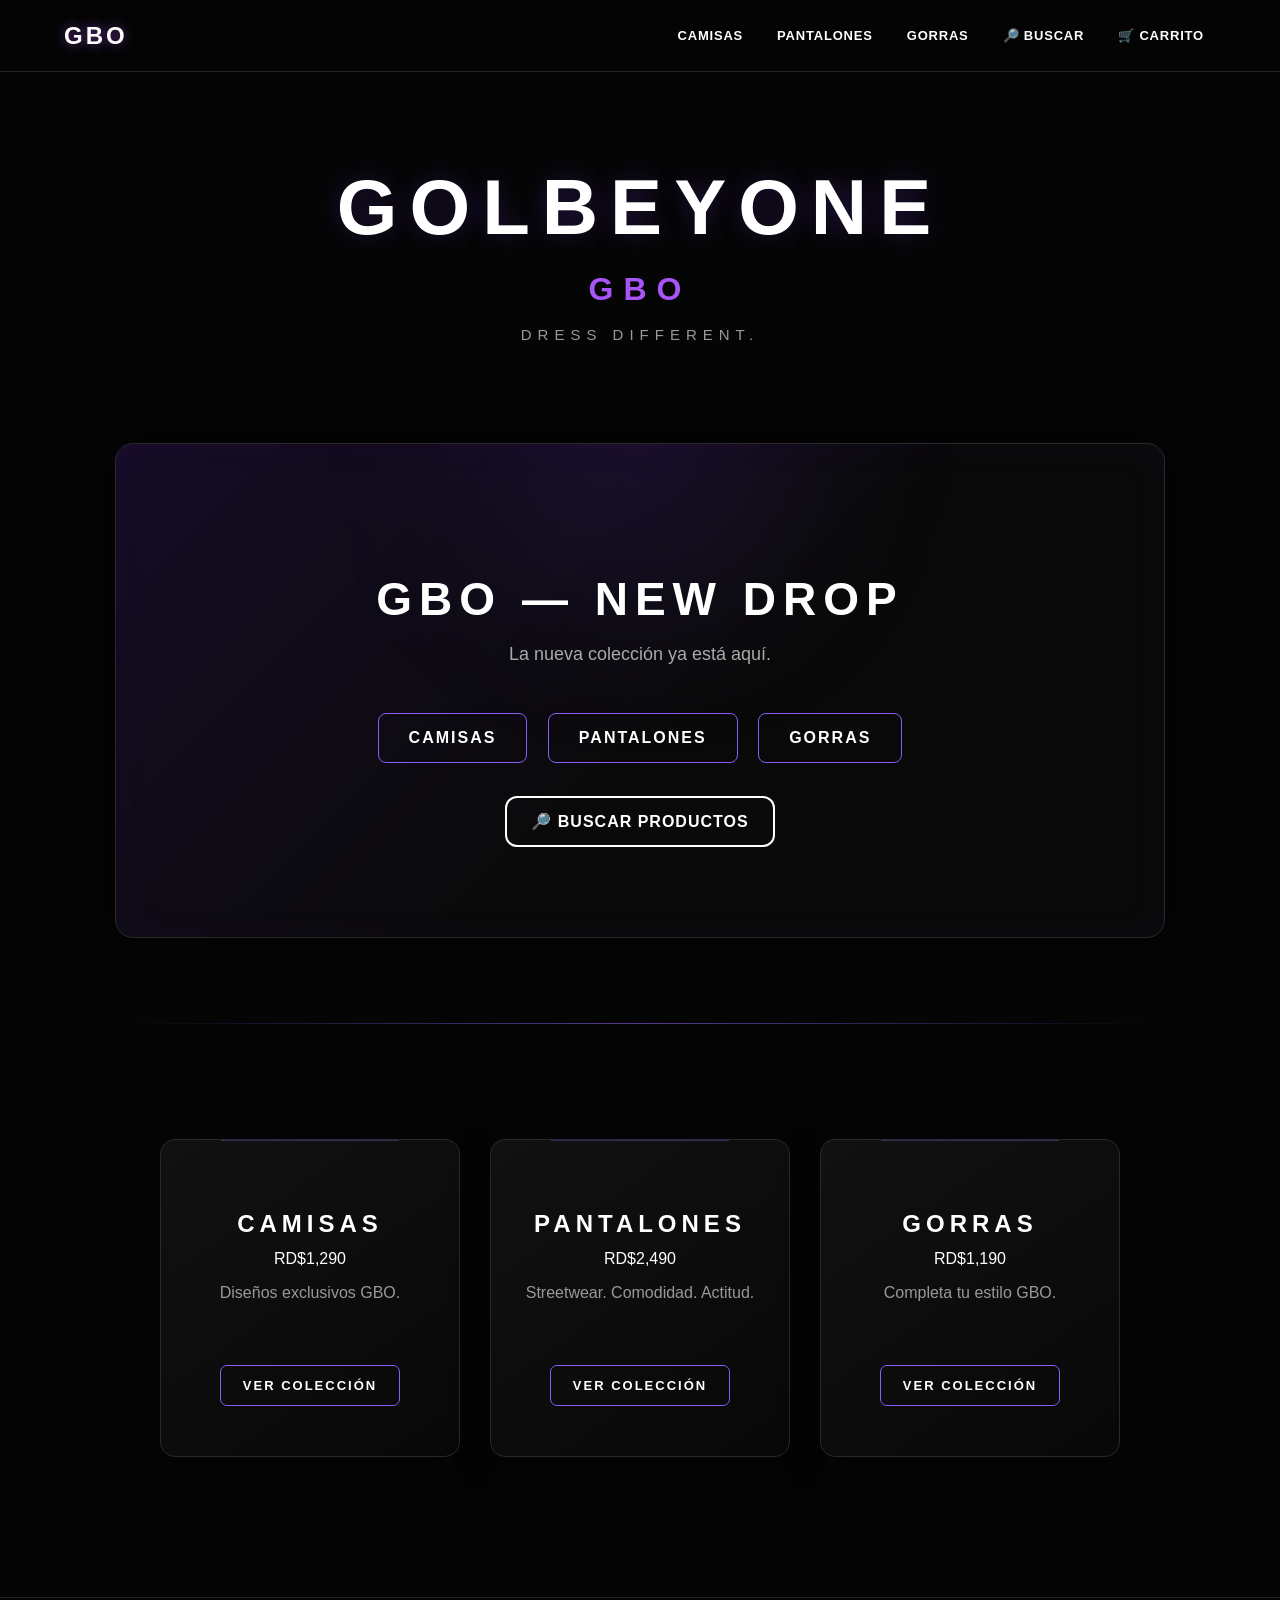
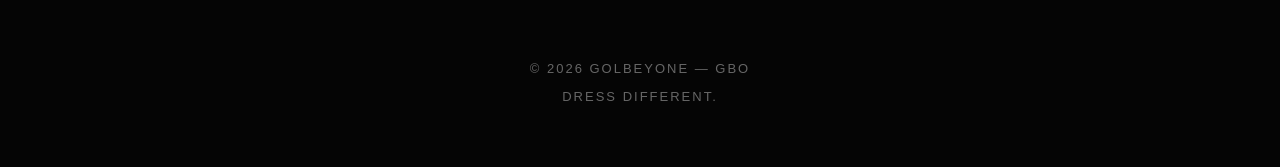
==== index.html @ 5a4a895e "Primera version de GOLBEYONE" ====
<!DOCTYPE html>
<html lang="es">

<head>
    <meta charset="UTF-8">
    <meta name="viewport" content="width=device-width, initial-scale=1.0">

    <title>GOLBEYONE | GBO</title>

    <link rel="stylesheet" href="style.css">
</head>

<body>

    <!-- =========================
         NAVEGACIÓN GBO
    ========================== -->

    <nav class="navbar">

        <a href="index.html" class="logo">
            GBO
        </a>

        <div class="nav-links">

            <a href="camisas.html">
                CAMISAS
            </a>

            <a href="pantalones.html">
                PANTALONES
            </a>

            <a href="gorras.html">
                GORRAS
            </a>

            <a href="buscar.html">
                🔎 BUSCAR
            </a>

            <a href="carrito.html">
                🛒 CARRITO
            </a>

        </div>

    </nav>


    <!-- =========================
         HEADER
    ========================== -->

    <header>

        <h1>GOLBEYONE</h1>

        <h2>GBO</h2>

        <p>DRESS DIFFERENT.</p>

    </header>


    <!-- =========================
         BANNER
    ========================== -->

    <section class="banner">

        <h2>GBO — NEW DROP</h2>

        <p>
            La nueva colección ya está aquí.
        </p>


        <div class="botones">

            <a href="#camisas">
                CAMISAS
            </a>

            <a href="#pantalones">
                PANTALONES
            </a>

            <a href="#gorras">
                GORRAS
            </a>

        </div>


        <div class="buscador-inicio">

            <a href="buscar.html">
                🔎 BUSCAR PRODUCTOS
            </a>

        </div>

    </section>


    <hr>


    <!-- =========================
         COLECCIÓN
    ========================== -->

    <section class="coleccion">

        <div class="producto" id="camisas">

            <h2>CAMISAS</h2>

            RD$1,290

            <p>
                Diseños exclusivos GBO.
            </p>

            <a href="camisas.html">
                VER COLECCIÓN
            </a>

        </div>


        <div class="producto" id="pantalones">

            <h2>PANTALONES</h2>

            RD$2,490

            <p>
                Streetwear. Comodidad. Actitud.
            </p>

            <a href="pantalones.html">
                VER COLECCIÓN
            </a>

        </div>


        <div class="producto" id="gorras">

            <h2>GORRAS</h2>

            RD$1,190

            <p>
                Completa tu estilo GBO.
            </p>

            <a href="gorras.html">
                VER COLECCIÓN
            </a>

        </div>

    </section>


    <!-- =========================
         FOOTER
    ========================== -->

    <footer>

        <p>
            © 2026 GOLBEYONE — GBO
        </p>

        <p>
            DRESS DIFFERENT.
        </p>

    </footer>


    <!-- =========================
         FONDO ALEATORIO
    ========================== -->

    <script>

        const fondos = [
            "fondo-1",
            "fondo-2",
            "fondo-3",
            "fondo-4",
            "fondo-5"
        ];


        const fondoAleatorio =
            fondos[
                Math.floor(
                    Math.random() * fondos.length
                )
            ];


        document.body.classList.add(
            fondoAleatorio
        );

    </script>


</body>

</html>
---- style.css ----
/* =========================================================
   GBO — STYLE.CSS
   Diseño general + móvil + productos + carrito + navegación
========================================================= */

/* =========================================================
   BASE
========================================================= */

* {
    box-sizing: border-box;
}

html {
    scroll-behavior: smooth;
}

body {
    margin: 0;
    color: #ffffff;
    font-family: Arial, sans-serif;
    text-align: center;

    background-color: #050505;
    background-size: cover;
    background-position: center;
    background-attachment: fixed;

    transition: background 1s ease;
}

a,
button,
input,
select,
textarea {
    font-family: inherit;
}

/* =========================================================
   NAVEGACIÓN GBO
========================================================= */

.navbar {
    width: 100%;

    display: flex;
    justify-content: space-between;
    align-items: center;

    padding: 18px 5%;

    position: sticky;
    top: 0;
    z-index: 1000;

    background: rgba(5, 5, 5, 0.92);

    backdrop-filter: blur(12px);

    border-bottom: 1px solid rgba(255, 255, 255, 0.12);
}

.logo {
    color: #ffffff;

    text-decoration: none;

    font-size: 24px;
    font-weight: 900;

    letter-spacing: 3px;

    text-shadow:
        0 0 12px rgba(168, 85, 247, 0.6);

    transition: 0.3s ease;
}

.logo:hover {
    color: #c084fc;
}

.nav-links {
    display: flex;
    align-items: center;

    gap: 10px;
}

.nav-links a {
    color: #ffffff;

    text-decoration: none;

    font-size: 13px;
    font-weight: bold;

    letter-spacing: 0.8px;

    padding: 10px 12px;

    border-radius: 8px;

    transition: 0.3s ease;
}

.nav-links a:hover {
    background: rgba(168, 85, 247, 0.18);

    color: #c084fc;

    transform: translateY(-2px);
}

/* =========================================================
   HEADER
========================================================= */

header {
    padding: 90px 20px 55px;
}

header h1 {
    margin: 0;

    font-size: clamp(45px, 8vw, 78px);

    letter-spacing: 12px;

    font-weight: 800;

    text-shadow:
        0 0 25px rgba(124, 58, 237, 0.25);
}

header h2 {
    margin: 18px 0;

    font-size: 32px;

    letter-spacing: 10px;

    color: #a855f7;
}

header p {
    font-size: 15px;

    letter-spacing: 6px;

    color: #999;
}

/* =========================================================
   BANNER PRINCIPAL
========================================================= */

.banner {
    position: relative;

    overflow: hidden;

    width: calc(100% - 30px);
    max-width: 1050px;

    margin: 30px auto;

    padding: 90px 25px;

    border: 1px solid #292929;

    border-radius: 18px;

    background:
        linear-gradient(
            135deg,
            rgba(124, 58, 237, 0.14),
            rgba(10, 10, 10, 0.95) 55%
        );

    box-shadow:
        0 0 40px rgba(0, 0, 0, 0.7),
        inset 0 0 40px rgba(124, 58, 237, 0.04);
}

.banner::before {
    content: "";

    position: absolute;

    width: 300px;
    height: 300px;

    top: -150px;
    left: 50%;

    transform: translateX(-50%);

    border-radius: 50%;

    background: rgba(124, 58, 237, 0.12);

    filter: blur(90px);
}

.banner h2,
.banner p,
.botones,
.buscador-inicio {
    position: relative;

    z-index: 1;
}

.banner h2 {
    margin-bottom: 15px;

    font-size: clamp(30px, 5vw, 46px);

    letter-spacing: 7px;
}

.banner p {
    font-size: 18px;

    color: #aaa;
}

/* =========================================================
   BOTONES PRINCIPALES
========================================================= */

.botones {
    margin-top: 40px;
}

.botones a {
    display: inline-block;

    margin: 8px;
    padding: 15px 30px;

    border: 1px solid #8b5cf6;

    border-radius: 8px;

    color: #ffffff;

    text-decoration: none;

    font-weight: bold;

    letter-spacing: 2px;

    transition: 0.3s ease;
}

.botones a:hover {
    background: #8b5cf6;

    transform: translateY(-4px);

    box-shadow:
        0 0 15px rgba(139, 92, 246, 0.5),
        0 0 35px rgba(139, 92, 246, 0.2);
}

/* =========================================================
   BUSCAR DESDE INICIO
========================================================= */

.buscador-inicio {
    margin-top: 25px;

    text-align: center;
}

.buscador-inicio a {
    display: inline-block;

    padding: 14px 24px;

    border: 2px solid #ffffff;

    border-radius: 12px;

    color: #ffffff;

    text-decoration: none;

    font-size: 16px;
    font-weight: bold;

    letter-spacing: 1px;

    transition: 0.3s ease;
}

.buscador-inicio a:hover {
    transform: scale(1.05);

    box-shadow:
        0 0 18px rgba(255, 255, 255, 0.5);
}

/* =========================================================
   SEPARADOR
========================================================= */

hr {
    height: 1px;

    margin: 85px 10%;

    border: none;

    background:
        linear-gradient(
            90deg,
            transparent,
            #8b5cf6,
            transparent
        );

    opacity: 0.6;
}

/* =========================================================
   COLECCIÓN PRINCIPAL
========================================================= */

.coleccion {
    display: flex;

    justify-content: center;

    gap: 30px;

    flex-wrap: wrap;

    padding: 30px 20px;
}

.producto {
    position: relative;

    width: 300px;

    min-height: 240px;

    padding: 50px 28px;

    border: 1px solid #292929;

    border-radius: 15px;

    background:
        linear-gradient(
            145deg,
            #111111,
            #080808
        );

    font-size: 16px;

    box-shadow:
        0 10px 35px rgba(0, 0, 0, 0.35);

    transition: 0.35s ease;
}

.producto::before {
    content: "";

    position: absolute;

    top: 0;
    left: 20%;
    right: 20%;

    height: 1px;

    background: #8b5cf6;

    opacity: 0.35;
}

.producto:hover {
    transform: translateY(-10px);

    border-color: #8b5cf6;

    box-shadow:
        0 15px 40px rgba(0, 0, 0, 0.6),
        0 0 25px rgba(139, 92, 246, 0.12);
}

.producto h2 {
    margin-bottom: 12px;

    letter-spacing: 5px;
}

.producto h2 + * {
    color: #a855f7;
}

.producto p {
    min-height: 45px;

    color: #999;
}

/* =========================================================
   ENLACES DE COLECCIÓN
========================================================= */

.producto a {
    display: inline-block;

    margin-top: 20px;

    padding: 12px 22px;

    border: 1px solid #8b5cf6;

    border-radius: 7px;

    color: #ffffff;

    text-decoration: none;

    font-size: 13px;
    font-weight: bold;

    letter-spacing: 2px;

    transition: 0.3s ease;
}

.producto a:hover {
    background: #8b5cf6;

    transform: translateY(-3px);

    box-shadow:
        0 0 18px rgba(139, 92, 246, 0.45);
}

/* =========================================================
   FOOTER
========================================================= */

footer {
    margin-top: 110px;

    padding: 50px 20px;

    border-top: 1px solid #222;

    color: #666;

    font-size: 13px;

    letter-spacing: 2px;
}

/* =========================================================
   PÁGINAS DE COLECCIÓN / BUSCADOR
========================================================= */

.coleccion-pagina {
    width: 92%;
    max-width: 1100px;

    margin: 40px auto;

    padding: 20px;

    text-align: center;
}

.coleccion-pagina > h2 {
    margin-bottom: 12px;

    font-size: clamp(28px, 5vw, 42px);

    letter-spacing: 6px;

    text-shadow:
        0 0 12px rgba(168, 85, 247, 0.5);
}

.coleccion-pagina > p {
    margin-bottom: 45px;

    color: #888;

    letter-spacing: 3px;
}

/* =========================================================
   BUSCADOR
========================================================= */

.buscador {
    display: flex;

    justify-content: center;
    align-items: center;

    gap: 10px;

    width: 100%;
    max-width: 700px;

    margin: 30px auto;
}

.buscador input {
    flex: 1;

    width: 100%;

    padding: 16px 18px;

    border: 2px solid #ffffff;

    border-radius: 12px;

    outline: none;

    background: rgba(255, 255, 255, 0.06);

    color: #ffffff;

    font-size: 16px;
}

.buscador input::placeholder {
    color: rgba(255, 255, 255, 0.6);
}

.buscador input:focus {
    border-color: #a855f7;

    box-shadow:
        0 0 15px rgba(168, 85, 247, 0.35);
}

.buscador button {
    padding: 16px 24px;

    border: none;

    border-radius: 12px;

    background: #ffffff;

    color: #050505;

    font-size: 15px;
    font-weight: bold;

    cursor: pointer;

    transition: 0.3s ease;
}

.buscador button:hover {
    transform: scale(1.05);

    box-shadow:
        0 0 18px rgba(255, 255, 255, 0.5);
}

#mensaje {
    margin: 20px 0;

    font-weight: bold;
}

/* =========================================================
   PRODUCTOS / TARJETAS
========================================================= */

.productos {
    display: grid;

    grid-template-columns: repeat(4, 1fr);

    gap: 22px;

    max-width: 1100px;

    margin: 30px auto 0;
}

.card {
    position: relative;

    overflow: hidden;

    width: 100%;

    padding: 15px;

    border: 1px solid rgba(255, 255, 255, 0.15);

    border-radius: 18px;

    background:
        linear-gradient(
            145deg,
            #111111,
            #070707
        );

    box-shadow:
        0 15px 40px rgba(0, 0, 0, 0.5);

    transition: 0.4s ease;
}

.card::before {
    content: "";

    position: absolute;

    top: 0;
    left: 15%;
    right: 15%;

    height: 2px;

    background: #8b5cf6;

    opacity: 0.5;
}

.card:hover {
    transform: translateY(-10px) scale(1.02);

    border-color: #8b5cf6;

    box-shadow:
        0 20px 50px rgba(0, 0, 0, 0.7),
        0 0 30px rgba(139, 92, 246, 0.18);
}

.card img {
    display: block;

    width: 100%;

    height: 240px;

    object-fit: cover;

    border-radius: 12px;

    transition: 0.5s ease;
}

.card:hover img {
    transform: scale(1.05);
}

.card h3 {
    margin: 22px 15px 8px;

    font-size: 18px;

    letter-spacing: 3px;
}

.card p {
    margin: 0 0 20px;

    color: #a855f7;

    font-size: 20px;
    font-weight: bold;
}

/* =========================================================
   BOTÓN COMPRAR
========================================================= */

.card .boton-compra {
    display: block;

    margin: 10px 0 25px;

    padding: 13px 28px;

    border: 1px solid #8b5cf6;

    border-radius: 8px;

    background: transparent;

    color: #ffffff;

    text-decoration: none;

    font-size: 13px;
    font-weight: bold;

    letter-spacing: 2px;

    cursor: pointer;

    transition: 0.3s ease;
}

.card .boton-compra:hover {
    background: #8b5cf6;

    transform: translateY(-3px);

    box-shadow:
        0 0 20px rgba(139, 92, 246, 0.5);
}

/* =========================================================
   VOLVER
========================================================= */

.volver {
    display: inline-block;

    margin-top: 40px;

    padding: 13px 22px;

    border: 1px solid #ffffff;

    border-radius: 10px;

    color: #ffffff;

    text-decoration: none;

    font-weight: bold;

    transition: 0.3s ease;
}

.volver:hover {
    background: #ffffff;

    color: #050505;
}

/* =========================================================
   PÁGINA DE PRODUCTO
========================================================= */

.producto-detalle {
    display: flex;

    align-items: center;
    justify-content: center;

    gap: 70px;

    max-width: 1000px;

    margin: 50px auto 100px;

    padding: 30px;

    border: 1px solid #292929;

    border-radius: 20px;

    background:
        linear-gradient(
            145deg,
            #111111,
            #070707
        );

    box-shadow:
        0 20px 60px rgba(0, 0, 0, 0.6);
}

.producto-imagen {
    width: 420px;
}

.producto-imagen img {
    display: block;

    width: 100%;

    border-radius: 12px;

    transition: 0.4s ease;
}

.producto-imagen img:hover {
    transform: scale(1.03);
}

.producto-info {
    width: 350px;

    text-align: left;
}

.producto-info h2 {
    margin-bottom: 15px;

    font-size: 32px;

    letter-spacing: 4px;
}

.producto-info .precio {
    margin-bottom: 35px;

    color: #a855f7;

    font-size: 26px;
    font-weight: bold;
}

.producto-info label {
    display: block;

    margin: 18px 0 8px;

    color: #aaa;

    letter-spacing: 2px;
}

.producto-info select,
.producto-info input {
    width: 100%;

    padding: 13px;

    border: 1px solid #292929;

    border-radius: 8px;

    outline: none;

    background: #050505;

    color: #ffffff;

    font-size: 15px;
}

.producto-info select:focus,
.producto-info input:focus {
    border-color: #8b5cf6;
}

.producto-info .boton-compra {
    width: 100%;

    margin-top: 30px;

    padding: 14px;

    border: 1px solid #8b5cf6;

    border-radius: 8px;

    background: transparent;

    color: #ffffff;

    font-size: 14px;
    font-weight: bold;

    letter-spacing: 2px;

    cursor: pointer;

    transition: 0.3s ease;
}

.producto-info .boton-compra:hover {
    background: #8b5cf6;

    transform: translateY(-3px);

    box-shadow:
        0 0 20px rgba(139, 92, 246, 0.5);
}

/* =========================================================
   POPUP GBO
========================================================= */

.fondo-popup {
    position: fixed;

    inset: 0;

    display: flex;

    justify-content: center;
    align-items: center;

    z-index: 9999;

    background: rgba(0, 0, 0, 0.78);

    backdrop-filter: blur(8px);

    opacity: 0;
    visibility: hidden;

    transition: 0.3s ease;
}

.fondo-popup.mostrar {
    opacity: 1;

    visibility: visible;
}

.popup-pedido {
    position: relative;

    width: 90%;
    max-width: 420px;

    padding: 30px;

    border: 1px solid #8b5cf6;

    border-radius: 20px;

    background:
        linear-gradient(
            145deg,
            #151515,
            #070707
        );

    box-shadow:
        0 0 40px rgba(139, 92, 246, 0.3);

    transform: translateY(25px) scale(0.95);

    transition: 0.35s ease;
}

.fondo-popup.mostrar .popup-pedido {
    transform: translateY(0) scale(1);
}

.popup-pedido img {
    display: block;

    width: 130px;
    height: 150px;

    margin: 0 auto 15px;

    object-fit: contain;

    border-radius: 10px;
}

.popup-pedido h2 {
    margin-bottom: 25px;

    color: #a855f7;

    letter-spacing: 5px;
}

.popup-pedido p {
    color: #aaa;

    letter-spacing: 1px;
}

.linea-popup {
    height: 1px;

    margin: 20px 0;

    background:
        linear-gradient(
            90deg,
            transparent,
            #8b5cf6,
            transparent
        );
}

.popup-total {
    color: #a855f7 !important;

    font-size: 22px;

    font-weight: bold;
}

.cerrar-popup {
    position: absolute;

    top: 12px;
    right: 15px;

    border: none;

    background: transparent;

    color: #777;

    font-size: 28px;

    cursor: pointer;

    transition: 0.3s ease;
}

.cerrar-popup:hover {
    color: #ffffff;

    transform: rotate(90deg);
}

.boton-final {
    padding: 15px 30px;

    border: none;

    border-radius: 12px;

    background: #ffffff;

    color: #050505;

    font-size: 15px;
    font-weight: 800;

    letter-spacing: 0.8px;

    cursor: pointer;

    transition: 0.25s ease;
}

.boton-final:hover {
    transform: translateY(-3px);

    box-shadow:
        0 12px 30px rgba(0, 0, 0, 0.4);
}

.boton-final:active {
    transform: translateY(0);
}

/* =========================================================
   CARRITO
========================================================= */

.carrito-pagina {
    width: min(92%, 1050px);

    margin: 55px auto;

    padding: 35px;

    border: 1px solid rgba(255, 255, 255, 0.10);

    border-radius: 24px;

    background: rgba(15, 15, 15, 0.82);

    box-shadow:
        0 20px 60px rgba(0, 0, 0, 0.45),
        inset 0 1px 0 rgba(255, 255, 255, 0.05);

    backdrop-filter: blur(14px);
}

.carrito-pagina > h2 {
    margin: 0 0 35px;

    font-size: clamp(26px, 4vw, 38px);

    font-weight: 800;

    letter-spacing: 3px;

    text-align: center;

    text-transform: uppercase;
}

.item-carrito {
    position: relative;

    display: flex;

    align-items: center;

    gap: 28px;

    padding: 22px;

    margin-bottom: 18px;

    border: 1px solid rgba(255, 255, 255, 0.09);

    border-radius: 20px;

    background:
        linear-gradient(
            135deg,
            rgba(255, 255, 255, 0.075),
            rgba(255, 255, 255, 0.025)
        );

    box-shadow:
        0 12px 35px rgba(0, 0, 0, 0.25);

    transition: 0.3s ease;
}

.item-carrito:hover {
    transform: translateY(-4px);

    border-color: rgba(255, 255, 255, 0.20);

    box-shadow:
        0 18px 45px rgba(0, 0, 0, 0.35);
}

.item-carrito img {
    width: 145px;
    height: 145px;

    object-fit: cover;

    border-radius: 16px;

    border: 1px solid rgba(255, 255, 255, 0.12);

    box-shadow:
        0 10px 25px rgba(0, 0, 0, 0.35);

    transition: 0.3s ease;
}

.item-carrito:hover img {
    transform: scale(1.035);
}

.info-carrito {
    flex: 1;
}

.info-carrito h3 {
    margin: 0 0 12px;

    font-size: 22px;

    letter-spacing: 0.5px;
}

.info-carrito p {
    margin: 7px 0;

    font-size: 15px;

    opacity: 0.72;
}

.info-carrito strong {
    display: block;

    margin-top: 15px;

    font-size: 18px;

    letter-spacing: 0.5px;
}

/* =========================================================
   CANTIDAD
========================================================= */

.control-cantidad {
    display: flex;

    align-items: center;

    gap: 9px;

    margin: 16px 0;
}

.control-cantidad > span:first-child {
    margin-right: 5px;

    opacity: 0.72;
}

.boton-cantidad {
    width: 36px;
    height: 36px;

    display: flex;

    align-items: center;
    justify-content: center;

    padding: 0;

    border: 1px solid rgba(255, 255, 255, 0.15);

    border-radius: 10px;

    background: rgba(255, 255, 255, 0.08);

    color: #ffffff;

    font-size: 21px;
    font-weight: bold;

    cursor: pointer;

    transition: 0.2s ease;
}

.boton-cantidad:hover {
    background: #ffffff;

    color: #000000;

    transform: translateY(-2px);
}

.numero-cantidad {
    min-width: 35px;

    text-align: center;

    font-size: 17px;

    font-weight: 700;
}

/* =========================================================
   ELIMINAR
========================================================= */

.boton-eliminar {
    margin-top: 17px;

    padding: 9px 15px;

    border: 1px solid rgba(255, 80, 80, 0.25);

    border-radius: 9px;

    background: rgba(255, 60, 60, 0.08);

    color: #ff8585;

    font-size: 12px;
    font-weight: 700;

    letter-spacing: 0.8px;

    cursor: pointer;

    transition: 0.2s ease;
}

.boton-eliminar:hover {
    background: rgba(255, 60, 60, 0.18);

    transform: translateY(-2px);
}

/* =========================================================
   TOTAL CARRITO
========================================================= */

.carrito-total {
    margin-top: 30px;

    padding: 28px 5px 5px;

    text-align: right;

    border-top:
        1px solid rgba(255, 255, 255, 0.10);
}

.carrito-total h3 {
    margin: 0 0 20px;

    font-size: clamp(25px, 4vw, 34px);

    letter-spacing: 1px;
}

/* =========================================================
   CARRITO VACÍO
========================================================= */

.carrito-vacio {
    padding: 65px 25px;

    text-align: center;

    background:
        rgba(255, 255, 255, 0.035);

    border:
        1px solid rgba(255, 255, 255, 0.08);

    border-radius: 20px;
}

.carrito-vacio h3 {
    margin-bottom: 10px;

    font-size: 24px;
}

.carrito-vacio p {
    margin: 0;

    opacity: 0.6;
}

/* =========================================================
   VOLVER DESDE CARRITO
========================================================= */

.carrito-pagina .volver {
    display: block;

    width: fit-content;

    margin: 28px auto 0;

    padding: 0;

    border: none;

    color: #ffffff;

    font-size: 14px;
    font-weight: 700;

    letter-spacing: 0.5px;

    opacity: 0.65;

    transition: 0.2s ease;
}

.carrito-pagina .volver:hover {
    background: transparent;

    color: #ffffff;

    opacity: 1;

    transform: translateX(-3px);
}

/* =========================================================
   FORMULARIO DE PEDIDO
========================================================= */

.formulario-pedido {
    width: 100%;
    max-width: 620px;

    margin: 10px auto;

    padding: 32px;

    border: 1px solid rgba(255, 255, 255, 0.09);

    border-radius: 20px;

    background:
        rgba(255, 255, 255, 0.045);

    box-shadow:
        0 15px 45px rgba(0, 0, 0, 0.25);
}

.formulario-pedido h2 {
    margin-top: 0;

    font-size: 28px;

    letter-spacing: 1.5px;
}

.formulario-pedido > p {
    margin-bottom: 28px;

    opacity: 0.65;
}

.formulario-pedido label {
    display: block;

    margin: 18px 0 7px;

    font-size: 13px;
    font-weight: 700;

    letter-spacing: 0.4px;

    opacity: 0.85;

    text-align: left;
}

.formulario-pedido input,
.formulario-pedido textarea {
    width: 100%;

    padding: 13px 14px;

    border: 1px solid rgba(255, 255, 255, 0.10);

    border-radius: 10px;

    outline: none;

    background:
        rgba(255, 255, 255, 0.06);

    color: #ffffff;

    font-size: 15px;

    resize: vertical;

    transition: 0.2s ease;
}

.formulario-pedido input:focus,
.formulario-pedido textarea:focus {
    border-color: rgba(255, 255, 255, 0.35);

    background:
        rgba(255, 255, 255, 0.09);
}

.formulario-pedido textarea {
    min-height: 100px;
}

.formulario-pedido .boton-final {
    width: 100%;

    margin-top: 25px;
}

.volver-carrito {
    display: block;

    margin: 15px auto 0;

    padding: 10px 18px;

    border: none;

    background: transparent;

    color: #ffffff;

    font-size: 13px;
    font-weight: 700;

    cursor: pointer;

    opacity: 0.6;

    transition: 0.2s ease;
}

.volver-carrito:hover {
    opacity: 1;
}

/* =========================================================
   PEDIDO CONFIRMADO
========================================================= */

.pedido-confirmado {
    width: 100%;
    max-width: 620px;

    margin: 10px auto;

    padding: 45px 30px;

    border: 1px solid rgba(255, 255, 255, 0.09);

    border-radius: 22px;

    background:
        rgba(255, 255, 255, 0.045);

    box-shadow:
        0 15px 45px rgba(0, 0, 0, 0.25);
}

.pedido-confirmado h2 {
    margin-top: 0;

    font-size: 28px;

    letter-spacing: 1.5px;
}

.pedido-confirmado strong {
    display: block;

    margin: 25px 0;

    font-size: 28px;
}

/* =========================================================
   INSTAGRAM
========================================================= */

.boton-instagram {
    display: block;

    width: fit-content;

    margin: 25px auto;

    padding: 14px 24px;

    border-radius: 11px;

    background: #ffffff;

    color: #000000;

    text-decoration: none;

    font-size: 14px;
    font-weight: 800;

    letter-spacing: 0.5px;

    transition: 0.25s ease;
}

.boton-instagram:hover {
    transform: translateY(-3px);

    box-shadow:
        0 10px 30px rgba(0, 0, 0, 0.35);
}

/* =========================================================
   RESPONSIVE — TABLET
========================================================= */

@media (max-width: 800px) {

    .productos {
        grid-template-columns: repeat(2, 1fr);

        gap: 15px;
    }

    .card img {
        height: 200px;
    }
}

/* =========================================================
   RESPONSIVE — CELULAR
========================================================= */

@media (max-width: 700px) {

    /* =========================
       NAVEGACIÓN
    ========================= */

    .navbar {
        flex-direction: column;

        gap: 12px;

        padding: 14px 3%;
    }

    .logo {
        font-size: 22px;
    }

    .nav-links {
        width: 100%;

        justify-content: center;

        flex-wrap: wrap;

        gap: 5px;
    }

    .nav-links a {
        padding: 9px 8px;

        font-size: 11px;
    }

    /* =========================
       HEADER
    ========================= */

    header {
        padding: 60px 15px 40px;
    }

    header h1 {
        letter-spacing: 6px;
    }

    header h2 {
        letter-spacing: 6px;
    }

    /* =========================
       INICIO
    ========================= */

    body:has(.banner) header {
        padding: 65px 8px 45px;
    }

    body:has(.banner) header h1 {
        font-size: 48px;

        letter-spacing: 7px;

        white-space: nowrap;
    }

    body:has(.banner) header h2 {
        font-size: 35px;

        letter-spacing: 8px;

        margin: 12px 0;
    }

    body:has(.banner) header p {
        font-size: 15px;

        letter-spacing: 5px;
    }

    /* =========================
       BANNER
    ========================= */

    .banner {
        margin: 20px auto;

        padding: 65px 18px;
    }

    body:has(.banner) .banner {
        width: calc(100% - 20px);

        max-width: none;

        margin: 15px auto;

        padding: 70px 12px;

        border-radius: 18px;
    }

    body:has(.banner) .banner h2 {
        font-size: 32px;

        letter-spacing: 4px;

        line-height: 1.25;
    }

    body:has(.banner) .banner p {
        font-size: 16px;

        line-height: 1.5;
    }

    /* =========================
       BOTONES INICIO
    ========================= */

    .botones {
        margin-top: 35px;
    }

    .botones a {
        display: block;

        width: 94%;
        max-width: 380px;

        margin: 13px auto;

        padding: 18px 12px;

        font-size: 14px;

        letter-spacing: 2px;
    }

    /* =========================
       SEPARADOR
    ========================= */

    hr {
        margin: 60px 8%;
    }

    body:has(.banner) hr {
        margin: 55px 5%;
    }

    /* =========================
       COLECCIÓN
    ========================= */

    .coleccion {
        gap: 22px;

        padding: 20px 8px;
    }

    body:has(.banner) .coleccion {
        width: 100%;

        padding: 20px 8px;

        gap: 22px;
    }

    .producto {
        width: 100%;

        max-width: 340px;
    }

    body:has(.banner) .producto {
        max-width: 410px;

        min-height: 290px;

        padding: 58px 20px;

        border-radius: 19px;
    }

    body:has(.banner) .producto h2 {
        font-size: 28px;

        letter-spacing: 4px;

        margin-bottom: 14px;
    }

    body:has(.banner) .producto p {
        min-height: auto;

        margin: 18px 0;

        font-size: 16px;

        line-height: 1.5;
    }

    body:has(.banner) .producto a {
        margin-top: 18px;

        padding: 15px 22px;
    }

    /* =========================
       BUSCADOR
    ========================= */

    .coleccion-pagina {
        width: 94%;

        margin-top: 25px;
    }

    .coleccion-pagina > h2 {
        font-size: 24px;
    }

    .buscador {
        flex-direction: column;

        width: 100%;
    }

    .buscador input,
    .buscador button {
        width: 100%;
    }

    .productos {
        grid-template-columns: 1fr;

        gap: 20px;
    }

    .card {
        width: 100%;

        max-width: 340px;

        margin: 0 auto;
    }

    .card img {
        height: 280px;
    }

    /* =========================
       PRODUCTO
    ========================= */

    .producto-detalle {
        flex-direction: column;

        margin: 30px 15px 70px;

        padding: 20px;

        gap: 35px;
    }

    .producto-imagen,
    .producto-info {
        width: 100%;

        max-width: 420px;
    }

    .producto-info {
        text-align: center;
    }

    .producto-info label {
        text-align: left;
    }

    /* =========================
       CARRITO
    ========================= */

    .carrito-pagina {
        width: 92%;

        margin: 30px auto;

        padding: 22px;

        border-radius: 20px;
    }

    .item-carrito {
        flex-direction: column;

        align-items: stretch;

        padding: 18px;

        text-align: center;
    }

    .item-carrito img {
        width: 100%;

        max-width: 230px;

        height: 230px;

        margin: 0 auto;
    }

    .control-cantidad {
        justify-content: center;
    }

    .boton-eliminar {
        margin-left: auto;

        margin-right: auto;
    }

    .carrito-total {
        text-align: center;
    }

    .boton-final {
        width: 100%;
    }

    /* =========================
       FORMULARIO
    ========================= */

    .formulario-pedido {
        padding: 22px;
    }

    .pedido-confirmado {
        padding: 35px 20px;
    }

    .boton-instagram {
        width: 100%;

        box-sizing: border-box;
    }

    /* =========================
       FOOTER
    ========================= */

    body:has(.banner) footer {
        margin-top: 70px;

        padding: 40px 15px;
    }
}

/* =========================================================
   RESPONSIVE — CELULARES PEQUEÑOS
========================================================= */

@media (max-width: 520px) {

    .nav-links {
        gap: 3px;
    }

    .nav-links a {
        padding: 8px 6px;

        font-size: 10px;
    }

    .coleccion-pagina {
        width: 94%;
    }

    .card {
        max-width: 100%;
    }

    .card img {
        height: 280px;
    }

    .buscador-inicio a {
        width: 90%;

        font-size: 14px;
    }
}
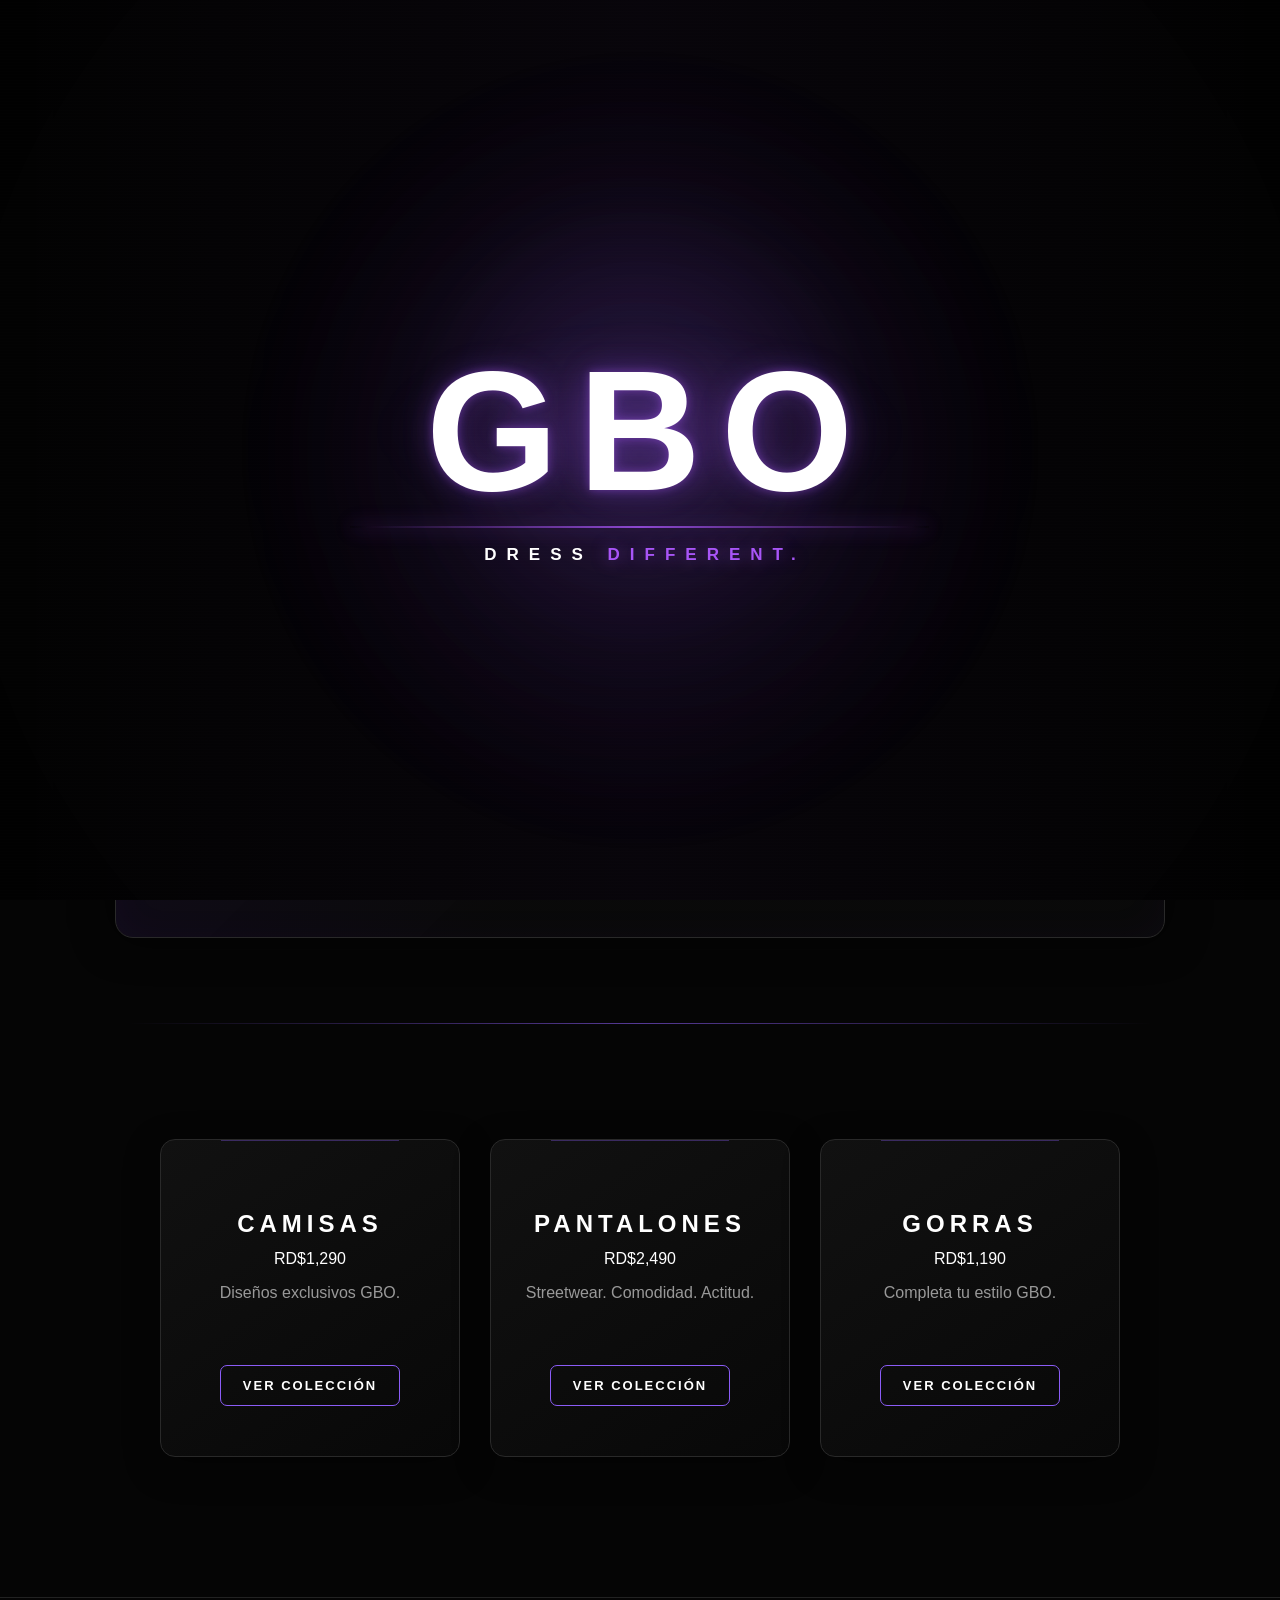
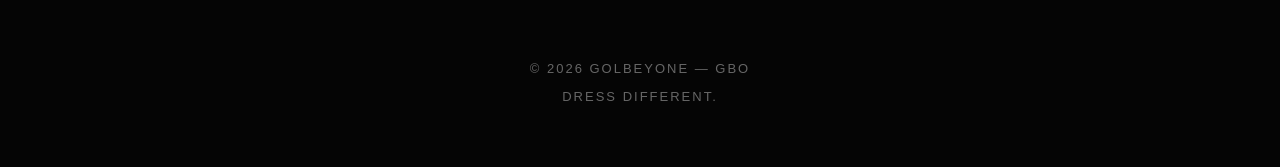
==== commit 678c69bf: "GOLBEYONE V1.1 - Intro visual y estilos" ====
--- a/index.html
+++ b/index.html
@@ -1,5 +1,3 @@
-
-
 <!DOCTYPE html>
 <html lang="es">
 
@@ -12,7 +10,30 @@
     <link rel="stylesheet" href="style.css">
 </head>
 
-<body>
+<body class="gbo-intro-active">
+
+    <!-- =====================================================
+         INTRO GBO — THE ENTRANCE
+         Se muestra una vez por sesión del navegador.
+    ====================================================== -->
+
+    <div class="gbo-intro" id="gboIntro" aria-hidden="true">
+
+        <div class="gbo-intro__orb"></div>
+        <div class="gbo-intro__flash"></div>
+        <div class="gbo-intro__particles" id="gboParticles"></div>
+        <div class="gbo-intro__noise"></div>
+
+        <div class="gbo-intro__content">
+            <div class="gbo-intro__brand">GBO</div>
+
+            <p class="gbo-intro__slogan">
+                DRESS <span>DIFFERENT.</span>
+            </p>
+        </div>
+
+    </div>
+
 
     <!-- =========================
          NAVEGACIÓN GBO
@@ -187,10 +208,14 @@
 
 
     <!-- =========================
-         FONDO ALEATORIO
+         FONDO ALEATORIO + INTRO GBO
     ========================== -->
 
     <script>
+
+        /* =====================================================
+           FONDO ALEATORIO — SISTEMA ORIGINAL
+        ====================================================== */
 
         const fondos = [
             "fondo-1",
@@ -200,7 +225,6 @@
             "fondo-5"
         ];
 
-
         const fondoAleatorio =
             fondos[
                 Math.floor(
@@ -208,15 +232,96 @@
                 )
             ];
 
-
         document.body.classList.add(
             fondoAleatorio
         );
 
+
+        /* =====================================================
+           INTRO GBO — THE ENTRANCE
+           Una vez por sesión. No se repite al recargar.
+        ====================================================== */
+
+        const intro = document.getElementById("gboIntro");
+        const particlesContainer = document.getElementById("gboParticles");
+        const introKey = "gboIntroV1Shown";
+
+        function crearParticulas() {
+
+            if (!particlesContainer) return;
+
+            const cantidad = window.innerWidth <= 700 ? 24 : 38;
+
+            for (let i = 0; i < cantidad; i++) {
+
+                const particle = document.createElement("span");
+
+                particle.className = "gbo-intro__particle";
+
+                const angle = Math.random() * Math.PI * 2;
+                const distance = 100 + Math.random() * (window.innerWidth <= 700 ? 170 : 280);
+
+                const x = Math.cos(angle) * distance;
+                const y = Math.sin(angle) * distance;
+
+                particle.style.setProperty("--x", `${x}px`);
+                particle.style.setProperty("--y", `${y}px`);
+                particle.style.setProperty("--size", `${1 + Math.random() * 2.5}px`);
+                particle.style.setProperty("--duration", `${1.1 + Math.random() * 1.1}s`);
+                particle.style.setProperty("--delay", `${0.45 + Math.random() * 0.7}s`);
+
+                particlesContainer.appendChild(particle);
+            }
+        }
+
+        function cerrarIntro() {
+
+            if (!intro) return;
+
+            intro.classList.add("is-leaving");
+
+            window.setTimeout(() => {
+                intro.remove();
+                document.body.classList.remove("gbo-intro-active");
+            }, 750);
+        }
+
+        function iniciarIntro() {
+
+            if (!intro) return;
+
+            crearParticulas();
+
+            /*
+               Si el usuario prefiere menos movimiento,
+               mostramos la tienda sin la animación larga.
+            */
+            if (window.matchMedia("(prefers-reduced-motion: reduce)").matches) {
+                cerrarIntro();
+                return;
+            }
+
+            /*
+               Se muestra una vez por sesión del navegador.
+               Al cerrar el navegador y volver a entrar,
+               puede aparecer nuevamente.
+            */
+            if (sessionStorage.getItem(introKey) === "1") {
+                intro.remove();
+                document.body.classList.remove("gbo-intro-active");
+                return;
+            }
+
+            sessionStorage.setItem(introKey, "1");
+
+            /* Entrada completa: aproximadamente 3 segundos. */
+            window.setTimeout(cerrarIntro, 2850);
+        }
+
+        iniciarIntro();
+
     </script>
 
-
 </body>
 
 </html>
-
--- a/style.css
+++ b/style.css
@@ -1993,3 +1993,319 @@
         font-size: 14px;
     }
 }
+
+/* =========================================================
+   GBO — INTRO DE ENTRADA / THE ENTRANCE
+   Solo utilizado en index.html
+========================================================= */
+
+body.gbo-intro-active {
+    overflow: hidden;
+}
+
+.gbo-intro {
+    position: fixed;
+    inset: 0;
+    z-index: 99999;
+    display: flex;
+    align-items: center;
+    justify-content: center;
+    overflow: hidden;
+    background: #030303;
+    opacity: 1;
+    visibility: visible;
+    pointer-events: all;
+    isolation: isolate;
+}
+
+.gbo-intro::before {
+    content: "";
+    position: absolute;
+    inset: -25%;
+    background:
+        radial-gradient(circle at 50% 48%, rgba(139, 92, 246, 0.18), transparent 18%),
+        radial-gradient(circle at 50% 50%, rgba(168, 85, 247, 0.08), transparent 34%);
+    filter: blur(20px);
+    opacity: 0;
+    animation: gboIntroAura 2.8s ease forwards;
+    z-index: -2;
+}
+
+.gbo-intro::after {
+    content: "";
+    position: absolute;
+    inset: 0;
+    background:
+        linear-gradient(90deg, transparent 0%, rgba(168, 85, 247, 0.035) 50%, transparent 100%),
+        radial-gradient(circle at center, transparent 0 34%, rgba(0, 0, 0, 0.42) 100%);
+    opacity: 0;
+    animation: gboIntroVignette 2.9s ease forwards;
+    z-index: -1;
+}
+
+.gbo-intro__noise {
+    position: absolute;
+    inset: 0;
+    pointer-events: none;
+    opacity: 0.035;
+    background-image:
+        repeating-linear-gradient(0deg, rgba(255,255,255,0.08) 0, rgba(255,255,255,0.08) 1px, transparent 1px, transparent 3px);
+    mix-blend-mode: screen;
+}
+
+.gbo-intro__orb {
+    position: absolute;
+    width: min(42vw, 520px);
+    height: min(42vw, 520px);
+    border-radius: 50%;
+    background: rgba(139, 92, 246, 0.08);
+    filter: blur(80px);
+    transform: scale(0.45);
+    opacity: 0;
+    animation: gboIntroOrb 2.5s ease forwards;
+}
+
+.gbo-intro__content {
+    position: relative;
+    z-index: 2;
+    width: min(92%, 800px);
+    text-align: center;
+    transform: translateY(12px);
+}
+
+.gbo-intro__brand {
+    position: relative;
+    display: inline-block;
+    margin: 0;
+    color: #ffffff;
+    font-family: Arial, sans-serif;
+    font-size: clamp(76px, 15vw, 170px);
+    font-weight: 900;
+    line-height: 0.85;
+    letter-spacing: clamp(8px, 2vw, 20px);
+    text-indent: clamp(8px, 2vw, 20px);
+    opacity: 0;
+    transform: translateY(22px) scale(0.78);
+    filter: blur(14px);
+    text-shadow:
+        0 0 0 rgba(168, 85, 247, 0),
+        0 0 35px rgba(139, 92, 246, 0);
+    animation: gboLogoReveal 1.15s cubic-bezier(0.2, 0.8, 0.2, 1) 0.25s forwards;
+}
+
+.gbo-intro__brand::before {
+    content: "";
+    position: absolute;
+    left: -12%;
+    right: -12%;
+    bottom: -24px;
+    height: 2px;
+    border-radius: 999px;
+    background: linear-gradient(90deg, transparent, #a855f7, transparent);
+    box-shadow: 0 0 20px rgba(168, 85, 247, 0.75);
+    opacity: 0;
+    transform: scaleX(0.15);
+    animation: gboIntroLine 0.85s ease 1.1s forwards;
+}
+
+.gbo-intro__brand::after {
+    content: "";
+    position: absolute;
+    inset: -20% -12%;
+    border-radius: 50%;
+    background: radial-gradient(ellipse at center, rgba(168, 85, 247, 0.18), transparent 62%);
+    filter: blur(18px);
+    z-index: -1;
+    opacity: 0;
+    animation: gboIntroGlow 1.4s ease 0.55s forwards;
+}
+
+.gbo-intro__slogan {
+    margin: 42px 0 0;
+    color: #ffffff;
+    font-size: clamp(12px, 2vw, 17px);
+    font-weight: 700;
+    letter-spacing: clamp(5px, 1.25vw, 10px);
+    text-indent: clamp(5px, 1.25vw, 10px);
+    opacity: 0;
+    transform: translateY(14px);
+    animation: gboSloganReveal 0.8s ease 1.35s forwards;
+}
+
+.gbo-intro__slogan span {
+    color: #a855f7;
+    text-shadow: 0 0 16px rgba(168, 85, 247, 0.55);
+}
+
+.gbo-intro__particles {
+    position: absolute;
+    inset: 0;
+    pointer-events: none;
+}
+
+.gbo-intro__particle {
+    position: absolute;
+    left: 50%;
+    top: 50%;
+    width: var(--size, 2px);
+    height: var(--size, 2px);
+    border-radius: 50%;
+    background: #c084fc;
+    box-shadow: 0 0 9px rgba(168, 85, 247, 0.9);
+    opacity: 0;
+    transform: translate(-50%, -50%) scale(0.2);
+    animation: gboParticle var(--duration, 1.5s) ease-out var(--delay, 0s) forwards;
+}
+
+.gbo-intro__flash {
+    position: absolute;
+    left: 50%;
+    top: 50%;
+    width: 2px;
+    height: min(70vh, 600px);
+    background: linear-gradient(to bottom, transparent, rgba(192, 132, 252, 0.7), transparent);
+    transform: translate(-50%, -50%) scaleY(0);
+    opacity: 0;
+    filter: blur(1px);
+    animation: gboFlash 0.8s ease 0.85s forwards;
+}
+
+.gbo-intro.is-leaving {
+    animation: gboIntroExit 0.7s cubic-bezier(0.4, 0, 0.2, 1) forwards;
+    pointer-events: none;
+}
+
+.gbo-intro.is-leaving .gbo-intro__content {
+    animation: gboContentExit 0.55s ease forwards;
+}
+
+@keyframes gboIntroAura {
+    0%, 12% { opacity: 0; transform: scale(0.75); }
+    40% { opacity: 1; transform: scale(1); }
+    100% { opacity: 0.8; transform: scale(1.08); }
+}
+
+@keyframes gboIntroVignette {
+    0%, 55% { opacity: 0; }
+    100% { opacity: 1; }
+}
+
+@keyframes gboIntroOrb {
+    0% { opacity: 0; transform: scale(0.45); }
+    45% { opacity: 1; transform: scale(1); }
+    100% { opacity: 0.65; transform: scale(1.08); }
+}
+
+@keyframes gboLogoReveal {
+    0% {
+        opacity: 0;
+        transform: translateY(22px) scale(0.78);
+        filter: blur(14px);
+        text-shadow: 0 0 0 rgba(168, 85, 247, 0);
+    }
+    45% {
+        opacity: 1;
+        filter: blur(1px);
+    }
+    72% {
+        transform: translateY(0) scale(1.035);
+        filter: blur(0);
+        text-shadow:
+            0 0 12px rgba(168, 85, 247, 0.55),
+            0 0 45px rgba(139, 92, 246, 0.45);
+    }
+    100% {
+        opacity: 1;
+        transform: translateY(0) scale(1);
+        filter: blur(0);
+        text-shadow:
+            0 0 10px rgba(168, 85, 247, 0.45),
+            0 0 30px rgba(139, 92, 246, 0.28);
+    }
+}
+
+@keyframes gboIntroLine {
+    from { opacity: 0; transform: scaleX(0.15); }
+    to { opacity: 0.8; transform: scaleX(1); }
+}
+
+@keyframes gboIntroGlow {
+    from { opacity: 0; transform: scale(0.65); }
+    to { opacity: 1; transform: scale(1); }
+}
+
+@keyframes gboSloganReveal {
+    from { opacity: 0; transform: translateY(14px); letter-spacing: 14px; }
+    to { opacity: 1; transform: translateY(0); letter-spacing: clamp(5px, 1.25vw, 10px); }
+}
+
+@keyframes gboFlash {
+    0% { opacity: 0; transform: translate(-50%, -50%) scaleY(0); }
+    35% { opacity: 0.9; transform: translate(-50%, -50%) scaleY(1); }
+    100% { opacity: 0; transform: translate(-50%, -50%) scaleY(1.4); }
+}
+
+@keyframes gboParticle {
+    0% {
+        opacity: 0;
+        transform: translate(-50%, -50%) scale(0.2);
+    }
+    18% { opacity: 1; }
+    100% {
+        opacity: 0;
+        transform: translate(calc(-50% + var(--x)), calc(-50% + var(--y))) scale(1);
+    }
+}
+
+@keyframes gboContentExit {
+    to {
+        opacity: 0;
+        transform: translateY(-16px) scale(0.97);
+        filter: blur(4px);
+    }
+}
+
+@keyframes gboIntroExit {
+    to {
+        opacity: 0;
+        visibility: hidden;
+    }
+}
+
+@media (max-width: 700px) {
+    .gbo-intro__orb {
+        width: 75vw;
+        height: 75vw;
+        filter: blur(65px);
+    }
+
+    .gbo-intro__brand {
+        font-size: clamp(68px, 23vw, 115px);
+        letter-spacing: 8px;
+        text-indent: 8px;
+    }
+
+    .gbo-intro__brand::before {
+        bottom: -17px;
+    }
+
+    .gbo-intro__slogan {
+        margin-top: 32px;
+        font-size: 11px;
+        letter-spacing: 4px;
+        text-indent: 4px;
+    }
+}
+
+@media (prefers-reduced-motion: reduce) {
+    .gbo-intro {
+        animation: none !important;
+        transition: none !important;
+    }
+
+    .gbo-intro * {
+        animation: none !important;
+        transition: none !important;
+    }
+}
+
